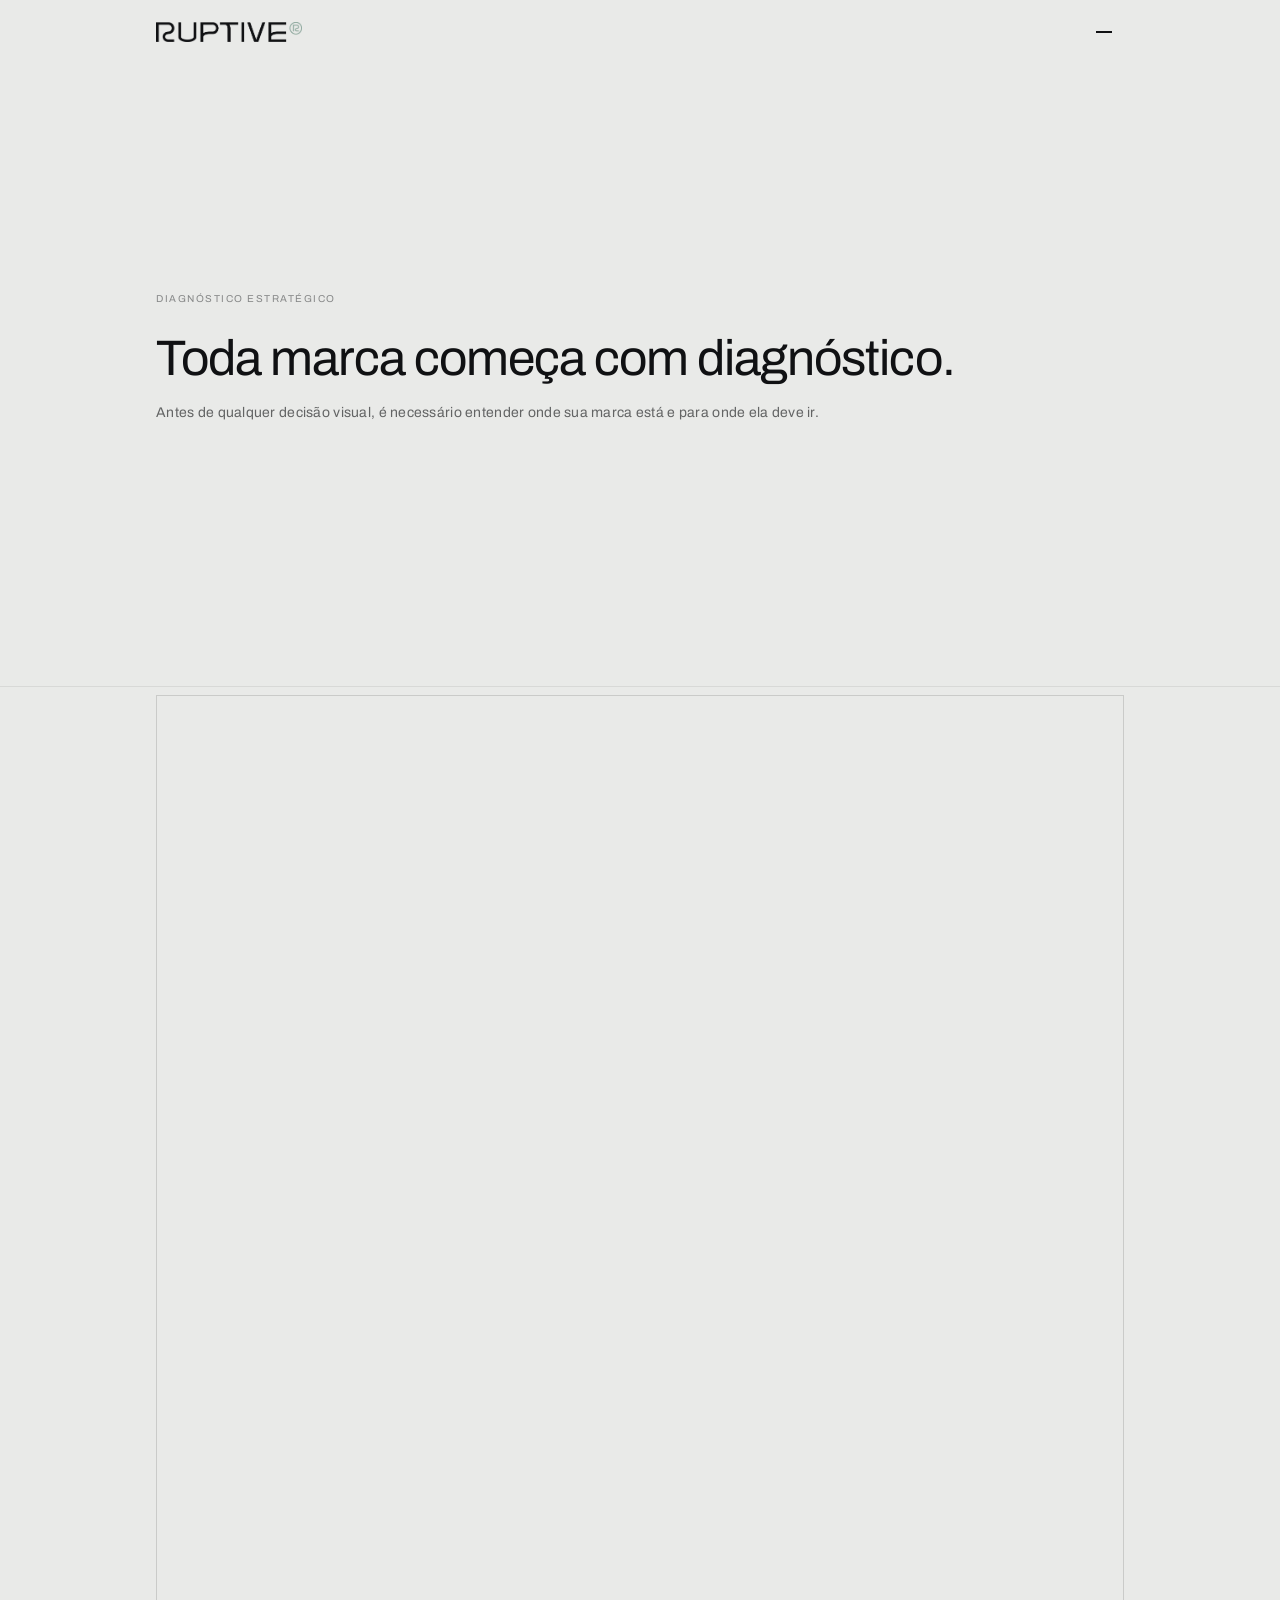
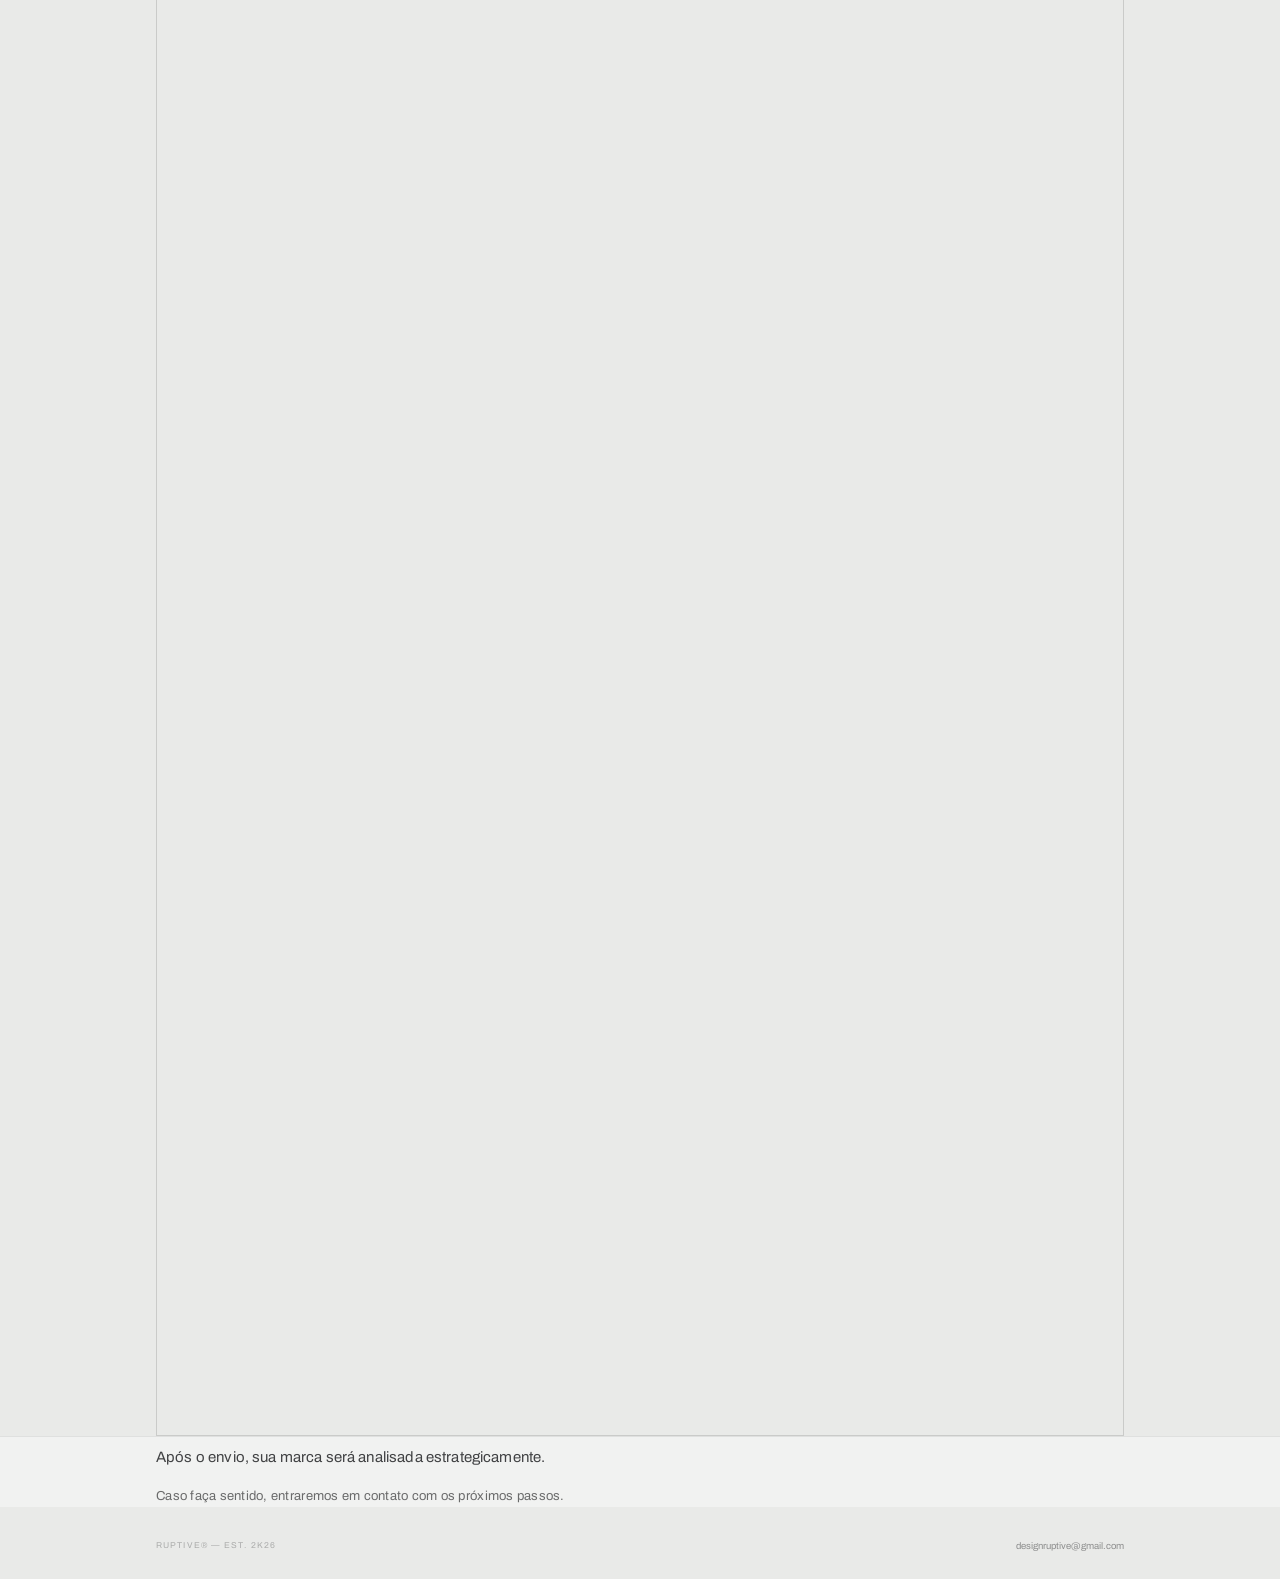
==== diagnostico.html @ 1ae48909 "Atualização Coloquei várias informações importantes e deixei animado" ====
<!DOCTYPE html>
<html lang="pt-BR">
<head>
<meta charset="UTF-8">
<meta name="viewport" content="width=device-width, initial-scale=1.0">
<title>RUPTIVE</title>
<link rel="preconnect" href="https://fonts.googleapis.com">
<link rel="preconnect" href="https://fonts.gstatic.com" crossorigin>
<link href="https://fonts.googleapis.com/css2?family=Archivo&display=swap" rel="stylesheet">
<style>
*,*::before,*::after{box-sizing:border-box;margin:0;padding:0}
:root{--bg:#E9EAE8;--bg-alt:#F1F2F1;--dark:#101113;--sage:#82A094;--f:'Archivo',sans-serif;--max:500px;--pad:22px}
body{font-family:var(--f);font-weight:400;background:var(--bg);color:var(--dark);min-height:100vh;overflow-x:hidden}
.col{width:100%;max-width:var(--max);margin:0 auto;padding:0 var(--pad)}
@media(min-width:900px){:root{--max:900px;--pad:28px}}
@media(min-width:1200px){:root{--max:1040px;--pad:36px}}

/* OVERLAY */
.overlay{position:fixed;inset:0;background:rgba(16,17,19,.45);z-index:199;opacity:0;pointer-events:none;transition:opacity .28s}
.overlay.open{opacity:1;pointer-events:all}

/* DRAWER */
.nav-drawer{position:fixed;top:0;right:0;width:min(280px,80vw);height:100vh;background:var(--dark);z-index:200;display:flex;flex-direction:column;padding:28px var(--pad);transform:translateX(100%);transition:transform .32s cubic-bezier(.4,0,.2,1)}
.nav-drawer.open{transform:translateX(0)}
.nav-drawer-close{align-self:flex-end;background:none;border:none;color:var(--bg);font-size:20px;cursor:pointer;opacity:.5;margin-bottom:36px;font-family:var(--f);transition:opacity .18s}
.nav-drawer-close:hover{opacity:1}
.nav-drawer a{font-size:13px;letter-spacing:.14em;text-transform:uppercase;color:var(--bg);text-decoration:none;opacity:.55;padding:14px 0;border-bottom:1px solid rgba(233,234,232,.08);transition:opacity .18s}
.nav-drawer a:hover{opacity:1}
.nav-drawer a:last-child{border-bottom:none}

/* HEADER */
header{position:sticky;top:0;z-index:100;background:var(--bg);padding:16px 0}
.hdr{max-width:var(--max);margin:0 auto;padding:0 var(--pad);display:flex;align-items:center;justify-content:space-between}
.logo{display:flex;align-items:center;text-decoration:none}
.logo img{height:20px;width:auto;display:block}
.ham{display:flex;flex-direction:column;justify-content:center;gap:5px;width:32px;height:32px;background:none;border:none;cursor:pointer;padding:4px;flex-shrink:0}
.ham span{display:block;height:1.5px;background:var(--dark);transition:transform .22s,opacity .22s;transform-origin:center}
.ham span:nth-child(2){width:65%}
.ham.open span:nth-child(1){transform:translateY(6.5px) rotate(45deg)}
.ham.open span:nth-child(2){opacity:0}
.ham.open span:nth-child(3){transform:translateY(-6.5px) rotate(-45deg)}

/* HERO — espaçamento menor embaixo */
.hero{min-height:calc(55vh - 53px);display:flex;align-items:center;padding:50px 0}
@media(min-width:560px){.hero{min-height:calc(75vh - 53px)}}
.hero .col{width:100%}
.hero .col{padding-right:calc(var(--pad) + 16px)}
.hero-tag{font-size:10px;letter-spacing:.15em;text-transform:uppercase;color:rgba(16,17,19,.45);margin-bottom:28px}
.tag-reveal{opacity:0;transform:translateY(6px);animation:tagIn .8s ease forwards;animation-delay:.2s}
@keyframes tagIn{to{opacity:1;transform:translateY(0)}}
.sub-reveal{opacity:0;transform:translateY(6px);animation:subIn .8s ease forwards;animation-delay:.45s}
@keyframes subIn{to{opacity:1;transform:translateY(0)}}
.btn-reveal{opacity:0;transform:translateY(6px);animation:btnIn .8s ease forwards;animation-delay:.65s}
@keyframes btnIn{to{opacity:1;transform:translateY(0)}}
h1{font-size:clamp(34px,6.6vw,56px);font-weight:400;line-height:1.06;letter-spacing:-.02em;margin-bottom:16px}
.h1-line1{display:inline-flex;align-items:center;gap:.28em}
.title-icon{height:.82em;width:auto;display:inline-block;flex-shrink:0;position:relative;top:.06em;margin-left:.2em}
.type-cursor{display:inline-block;margin-left:.08em;opacity:.6;animation:blink 1s steps(2,end) infinite}
@keyframes blink{0%,49%{opacity:0}50%,100%{opacity:.7}}
.br-desktop{display:none}
.hero-sub{font-size:13px;line-height:1.75;color:rgba(16,17,19,.62);letter-spacing:.02em;margin-bottom:32px}
@media(min-width:900px){
  h1{font-size:clamp(32px,3.9vw,54px)}
  .hero-sub{font-size:14px}
  .br-desktop{display:inline}
  .hero .col{padding-right:calc(var(--pad) + 40px)}
}
@media(max-width:559px){
  .hero{padding:82px 0 90px}
  .hero h1{font-size:clamp(24px,7.2vw,36px)}
}

/* SECTION SPLIT */
.section-split{border-top:1px solid rgba(16,17,19,.08);padding-top:8px}
.section-alt{background:var(--bg-alt)}

/* DUAL BLOCK */
.dual-block{padding:56px 0 72px}
.dual-grid{display:grid;gap:28px}
.dual-col{min-width:0}
@media(min-width:900px){
  .dual-grid{grid-template-columns:1fr 1fr;align-items:start;gap:36px}
}

/* METHOD */
#method{padding:96px 0 40px}
.method-title{font-size:16px;letter-spacing:-.01em;margin-bottom:16px}
.method-list{display:flex;flex-direction:column;gap:16px}
.method-item{display:flex;gap:18px;padding:16px 0;border-top:1px solid rgba(16,17,19,.12)}
.method-item:last-child{border-bottom:1px solid rgba(16,17,19,.12)}
.method-no{font-size:9px;letter-spacing:.2em;text-transform:uppercase;color:rgba(16,17,19,.38);flex-shrink:0;min-width:28px}
.method-name{font-size:15.5px;letter-spacing:-.01em}
.method-desc{font-size:13px;line-height:1.68;color:rgba(16,17,19,.58);margin-top:6px}
@media(min-width:900px){
  .method-name{font-size:16px}
  .method-desc{font-size:13.5px;max-width:660px}
}

/* MICRO BLOCK */
.micro-block{padding:0}
.micro-lead{font-size:14.5px;line-height:1.7;color:rgba(16,17,19,.78);letter-spacing:.01em;margin-bottom:14px}
.micro-note{font-size:12.5px;line-height:1.7;color:rgba(16,17,19,.6);letter-spacing:.02em;margin-bottom:14px}
.micro-steps{font-size:12.5px;line-height:1.9;letter-spacing:.08em;text-transform:uppercase;color:rgba(16,17,19,.58)}
.micro-steps span{display:block;padding-left:2px}
.filter-list{display:flex;flex-direction:column;gap:8px;font-size:12.5px;line-height:1.7;color:rgba(16,17,19,.62);letter-spacing:.02em}
.filter-list span{display:block}
.form-wrap{border:1px solid rgba(16,17,19,.14);padding:14px;background:var(--bg)}
@media(min-width:900px){
  .micro-lead{font-size:15px;max-width:640px}
  .micro-note{font-size:13px;max-width:640px}
  .micro-steps{font-size:13px;max-width:640px}
  .filter-list{font-size:13px;max-width:640px}
  .form-wrap{padding:18px}
}

/* BUTTONS */
.btn,.strip-btn{display:inline-flex;align-items:center;gap:10px;font-family:var(--f);font-size:9.5px;letter-spacing:.15em;text-transform:uppercase;text-decoration:none;cursor:pointer;transition:background .2s,color .2s}
.btn{color:var(--bg);background:var(--dark);padding:13px 16px;border:1.5px solid var(--dark)}
.btn:hover{background:transparent;color:var(--dark)}
@keyframes btnTextIn{to{opacity:1}}
.sq{width:16px;height:16px;display:inline-flex;align-items:center;justify-content:center;flex-shrink:0;overflow:hidden}
.sq img{width:100%;height:100%;object-fit:contain}
.arr-w{display:block}.arr-b{display:none}
.btn .arr-w{display:block}.btn .arr-b{display:none}
.btn:hover .arr-w{display:none}.btn:hover .arr-b{display:block}

/* CASES — espaçamento menor em cima */
#cases{padding:48px 0 44px}
.sec-tag{font-size:9.5px;letter-spacing:.2em;text-transform:uppercase;color:rgba(16,17,19,.45);padding:0 var(--pad);max-width:var(--max);margin:0 auto 22px}

/* Slider */
.slider-out{overflow:hidden}
.slider-trk{
  display:flex;
  gap:12px;
  will-change:transform;
  /* start at card 1 (Peregrino), set by JS */
}
.card{width:calc(min(90vw, 360px));flex-shrink:0;cursor:grab;user-select:none}
.card:active{cursor:grabbing}
@media(min-width:560px){
  .card{width:calc(min(90vw, 360px))}
}
.card-link{display:block;text-decoration:none;color:var(--dark)}
.card-img{width:100%;aspect-ratio:4/5;background:#111;position:relative;overflow:hidden}
.card-img>img{width:100%;height:100%;object-fit:cover;display:block;pointer-events:none}
.card-arr{position:absolute;bottom:12px;right:12px;width:22px;height:22px;display:flex;align-items:center;justify-content:center;overflow:hidden;pointer-events:none}
.card-arr img{width:100%;height:100%;object-fit:contain}
.card-info{padding:10px 0 0}
.card-name{font-size:14px;letter-spacing:-.01em}
.card-name .reg{font-size:9px;margin-left:3px;vertical-align:super;font-weight:400}
.card-kind{font-size:9.5px;letter-spacing:.12em;text-transform:uppercase;color:rgba(16,17,19,.55);margin-top:4px}

/* DOTS */
.dots{display:flex;gap:6px;padding:16px var(--pad) 0;max-width:var(--max);margin:0 auto}
.dot{width:18px;height:2px;background:rgba(16,17,19,.15);border:none;cursor:pointer;padding:0;transition:width .2s,background .2s}
.dot.on{width:34px;background:var(--dark)}

/* WHY */
.why-block{padding:0}
.why-tag{font-size:9.5px;letter-spacing:.2em;text-transform:uppercase;color:rgba(16,17,19,.45);margin-bottom:10px}
.why-text{font-size:13.5px;line-height:1.7;color:rgba(16,17,19,.7);letter-spacing:.02em;margin-bottom:10px}
.why-sub{font-size:12.5px;line-height:1.7;color:rgba(16,17,19,.58);letter-spacing:.02em;margin-top:4px}
.why-result{font-size:12.5px;line-height:1.7;color:rgba(16,17,19,.6);letter-spacing:.02em;margin-top:8px}
.why-cta{margin-top:16px}
@media(min-width:900px){
  .why-text{font-size:14px;max-width:660px}
  .why-sub{font-size:13px;max-width:660px}
  .why-result{font-size:13px;max-width:660px}
}

/* SHADOW DIVIDER */
.shadow-divider{height:1px;background:transparent;box-shadow:0 6px 18px rgba(16,17,19,.07)}

/* CONTACT */
#contact{padding:38px 0 34px}
.links-grid{display:grid;grid-template-columns:1fr 1fr;gap:9px;margin-top:18px}
.lk{position:relative;display:flex;flex-direction:column;justify-content:space-between;min-height:84px;padding:14px;border:1px solid rgba(16,17,19,.14);text-decoration:none;color:var(--dark);transition:background .2s,color .2s}
.lk:hover{background:var(--dark);color:var(--bg)}
.lk-label{font-size:8.5px;letter-spacing:.18em;text-transform:uppercase;opacity:.4}
.lk-name{font-size:14px;letter-spacing:-.005em}
.lk-sq{position:absolute;top:11px;right:11px;width:16px;height:16px;display:flex;align-items:center;justify-content:center;overflow:hidden}
.lk-sq img{width:100%;height:100%;object-fit:contain}
.lk .lk-sq .arr-b{display:block}.lk .lk-sq .arr-w{display:none}
.lk:hover .lk-sq .arr-b{display:none}.lk:hover .lk-sq .arr-w{display:block}

/* STRIPS */
.strip{margin-top:9px;padding:19px 16px;display:flex;align-items:center;justify-content:space-between;gap:12px;flex-wrap:wrap}
.strip.dark{background:var(--dark);color:var(--bg)}
.strip.green{background:var(--sage)}
.strip-txt{font-size:12.5px;line-height:1.65;opacity:.6}
.strip.green .strip-txt{color:var(--dark)}
.strip-txt strong{display:block;font-size:14px;font-weight:400;opacity:1;margin-bottom:2px;letter-spacing:-.01em}
.strip.dark .strip-txt strong{color:var(--bg)}
.strip.green .strip-txt strong{color:var(--dark)}
.strip-btn{font-size:8.5px;padding:10px 14px}
.strip.dark .strip-btn{background:var(--bg);color:var(--dark)}
.strip.green .strip-btn{background:var(--dark);color:var(--bg)}
.strip.dark .strip-btn:hover{background:var(--sage);color:var(--dark)}
.strip.green .strip-btn:hover{background:var(--bg);color:var(--dark)}
.strip.dark .strip-btn .arr-b{display:block}.strip.dark .strip-btn .arr-w{display:none}
.strip.dark .strip-btn:hover .arr-b{display:block}.strip.dark .strip-btn:hover .arr-w{display:none}
.strip.green .strip-btn .arr-b{display:none}.strip.green .strip-btn .arr-w{display:block}
.strip.green .strip-btn:hover .arr-w{display:none}.strip.green .strip-btn:hover .arr-b{display:block}

/* TICKER */
.ticker-block{}
.tk-row{overflow:hidden;white-space:nowrap;padding:9px 0}
.tk-row+.tk-row{border-top:1px solid rgba(16,17,19,.07)}
.tk-row.r1{background:var(--dark)}
.tk-row.r2{background:transparent}
.tk-in{display:inline-flex;white-space:nowrap}
.r1 .tk-in{animation:tk-fwd 20s linear infinite}
.r2 .tk-in{animation:tk-rev 20s linear infinite}
@keyframes tk-fwd{from{transform:translateX(0)}to{transform:translateX(-50%)}}
@keyframes tk-rev{from{transform:translateX(-50%)}to{transform:translateX(0)}}
.tk-in span{font-size:10px;letter-spacing:.18em;text-transform:uppercase;padding:0 22px}
.r1 .tk-in span{color:rgba(233,234,232,.65)}
.r1 .tk-in .sep{color:var(--sage);padding:0 6px}
.r2 .tk-in span{color:rgba(16,17,19,.32)}
.r2 .tk-in .sep{color:var(--sage);opacity:.8;padding:0 6px}

/* FOOTER */
footer{padding:20px 0 28px}
.ftr{max-width:var(--max);margin:0 auto;padding:0 var(--pad);display:flex;justify-content:space-between;align-items:center;flex-wrap:wrap;gap:8px}
.ftr-copy{font-size:8.5px;letter-spacing:.13em;text-transform:uppercase;opacity:.28}
.ftr-mail{font-size:9.5px;color:var(--dark);text-decoration:none;opacity:.42;transition:opacity .18s}
.ftr-mail:hover{opacity:1}
</style>
</head>
<body>

<div class="overlay" id="overlay"></div>

<nav class="nav-drawer" id="drawer">
  <button class="nav-drawer-close" id="drawerClose">&#x2715;</button>
  <a href="index.html#cases" id="navCases">Cases</a>
  <a href="index.html#contact" id="navContact">Contato</a>
  <a href="diagnostico.html" id="navDiag">Iniciar diagn&#xF3;stico estrat&#xE9;gico</a>
</nav>

<header>
  <div class="hdr">
    <a class="logo" href="index.html"><img src="src/logo.png" alt="RUPTIVE"></a>
    <button class="ham" id="ham" aria-label="Abrir menu">
      <span></span><span></span><span></span>
    </button>
  </div>
</header>

<section class="hero">
  <div class="col">
    <p class="hero-tag tag-reveal">Diagn&#xF3;stico Estrat&#xE9;gico</p>
    <h1><span id="heroType" data-text="Toda marca come&#xE7;a com diagn&#xF3;stico.">Toda marca come&#xE7;a com diagn&#xF3;stico.</span><span class="type-cursor" id="typeCursor">|</span></h1>
    <p class="hero-sub sub-reveal">Antes de qualquer decis&#xE3;o visual, &#xE9; necess&#xE1;rio entender onde sua marca est&#xE1; e para onde ela deve ir.</p>
  </div>
</section>
<section class="section-split">
  <div class="col">
    <div class="form-wrap">
      <iframe src="https://docs.google.com/forms/d/e/1FAIpQLSdI5ETxoVG-0nO31UK0uJL_KXd_tN7zLgIDV9OURpmWiJz2xQ/viewform?embedded=true" width="100%" height="2300" frameborder="0" marginheight="0" marginwidth="0">Carregando&#x2026;</iframe>
    </div>
  </div>
</section>

<section class="section-alt section-split">
  <div class="col">
    <p class="micro-lead">Ap&#xF3;s o envio, sua marca ser&#xE1; analisada estrategicamente.</p>
    <p class="micro-note">Caso fa&#xE7;a sentido, entraremos em contato com os pr&#xF3;ximos passos.</p>
  </div>
</section>
<footer>
  <div class="ftr">
    <span class="ftr-copy">RUPTIVE&#xAE; &#x2014; Est. 2K26</span>
    <a href="mailto:designruptive@gmail.com" class="ftr-mail">designruptive@gmail.com</a>
  </div>
</footer>

<script>
(function(){

  /* ── HERO TYPEWRITER ── */
  var heroType = document.getElementById('heroType');
  if(heroType){
    var full = heroType.getAttribute('data-text') || heroType.textContent;
    var i = 0;
    var speed = 45;
    heroType.textContent = '';
    function tick(){
      if(i >= full.length){
        var cursor = document.getElementById('typeCursor');
        if(cursor) cursor.remove();
        return;
      }
      heroType.appendChild(document.createTextNode(full[i]));
      i += 1;
      setTimeout(tick, speed);
    }
    tick();
  }

  /* ── HAMBURGER ── */
  var ham=document.getElementById('ham');
  var drawer=document.getElementById('drawer');
  var overlay=document.getElementById('overlay');
  var dClose=document.getElementById('drawerClose');
  function openDrawer(){drawer.classList.add('open');overlay.classList.add('open');ham.classList.add('open')}
  function closeDrawer(){drawer.classList.remove('open');overlay.classList.remove('open');ham.classList.remove('open')}
  ham.addEventListener('click',openDrawer);
  dClose.addEventListener('click',closeDrawer);
  overlay.addEventListener('click',closeDrawer);
  ['navCases','navContact','navDiag'].forEach(function(id){
    var el=document.getElementById(id);
    if(el)el.addEventListener('click',closeDrawer);
  });

  /* ── SLIDER ── */
  var trk   = document.getElementById('sliderTrk');
  if(!trk) return;
  var cards = trk.querySelectorAll('.card');
  var dots  = document.querySelectorAll('.dot');
  var n     = cards.length;
  var cur   = 1; /* start on Peregrino (index 1) */

  var offsetPx = 0;
  var targetPx = 0;
  var rafId    = null;

  function cw(){ return cards[0].offsetWidth + 12; }
  function clamp(v,lo,hi){ return v<lo?lo:v>hi?hi:v; }

  /*
    Center a given card index in the viewport.
    The left padding needed = half viewport - half card width.
    We store this as the "origin" and offset from it.
  */
  function originLeft(){
    return (window.innerWidth - cards[0].offsetWidth) / 2;
  }

  function applyPadding(){
    trk.style.paddingLeft = originLeft() + 'px';
  }

  function setDots(i){
    dots.forEach(function(d,j){ d.classList.toggle('on', j===i); });
    cur = i;
  }

  function animate(){
    var diff = targetPx - offsetPx;
    if(Math.abs(diff) < 0.4){
      offsetPx = targetPx;
      trk.style.transform = 'translateX(-'+offsetPx+'px)';
      rafId = null;
      return;
    }
    offsetPx += diff * 0.12;
    trk.style.transform = 'translateX(-'+offsetPx+'px)';
    rafId = requestAnimationFrame(animate);
  }

  function moveTo(px){
    targetPx = clamp(px, 0, (n-1)*cw());
    setDots(clamp(Math.round(targetPx/cw()), 0, n-1));
    if(!rafId) rafId = requestAnimationFrame(animate);
  }

  function shiftTo(i){ moveTo(i * cw()); }

  /* init: center on card 1 (Peregrino) */
  function init(){
    applyPadding();
    /* jump instantly to card 1 without animation */
    offsetPx = cw();
    targetPx = cw();
    trk.style.transform = 'translateX(-'+offsetPx+'px)';
    setDots(1);
  }

  dots.forEach(function(d){
    d.addEventListener('click', function(){ shiftTo(parseInt(d.dataset.i,10)); });
  });

  /* ── TOUCH drag — only when touch starts inside #cases ── */
  var casesEl     = document.getElementById('cases');
  var touchY0     = 0;
  var touchX0     = 0;
  var touchPx0    = 0;
  var touchCap    = false;
  var touchMoved  = false;
  var touchAxis   = null; /* 'h' | 'v' | null */

  casesEl.addEventListener('touchstart', function(e){
    touchX0    = e.touches[0].clientX;
    touchY0    = e.touches[0].clientY;
    touchPx0   = targetPx;
    touchCap   = true;
    touchMoved = false;
    touchAxis  = null;
  }, { passive: true });

  window.addEventListener('touchmove', function(e){
    if(!touchCap) return;
    var dx = touchX0 - e.touches[0].clientX;
    var dy = touchY0 - e.touches[0].clientY;

    /* determine axis on first significant move */
    if(!touchAxis && (Math.abs(dx) > 3 || Math.abs(dy) > 3)){
      touchAxis = Math.abs(dx) >= Math.abs(dy) ? 'h' : 'v';
    }
    if(touchAxis !== 'h') return; /* let vertical scroll be normal */

    touchMoved = true;
    e.preventDefault();
    moveTo(touchPx0 + dx * 1.25);
  }, { passive: false });

  window.addEventListener('touchend', function(){
    if(!touchCap) return;
    touchCap = false;
    if(touchAxis === 'h'){
      shiftTo(clamp(Math.round(targetPx/cw()), 0, n-1));
    }
    touchAxis = null;
  });

  /* ── MOUSE DRAG ── */
  var dragX0   = 0;
  var dragPx0  = 0;
  var dragging = false;
  var dragged  = false;

  trk.addEventListener('mousedown', function(e){
    dragX0=e.clientX; dragPx0=targetPx; dragging=true; dragged=false; e.preventDefault();
  });
  window.addEventListener('mousemove', function(e){
    if(!dragging) return;
    var dx = dragX0 - e.clientX;
    if(Math.abs(dx)>6) dragged=true;
    moveTo(dragPx0 + dx);
  });
  window.addEventListener('mouseup', function(){
    if(!dragging) return;
    dragging = false;
    shiftTo(clamp(Math.round(targetPx/cw()), 0, n-1));
  });

  trk.querySelectorAll('.card-link').forEach(function(a){
    a.addEventListener('click', function(e){ if(dragged) e.preventDefault(); });
  });

  window.addEventListener('resize', function(){
    applyPadding();
    /* recalculate offset for current card after resize */
    offsetPx = cur * cw();
    targetPx = offsetPx;
    trk.style.transform = 'translateX(-'+offsetPx+'px)';
  });

  /* run after fonts/layout settle */
  if(document.readyState === 'complete'){
    init();
  } else {
    window.addEventListener('load', init);
  }

})();
</script>
</body>
</html>
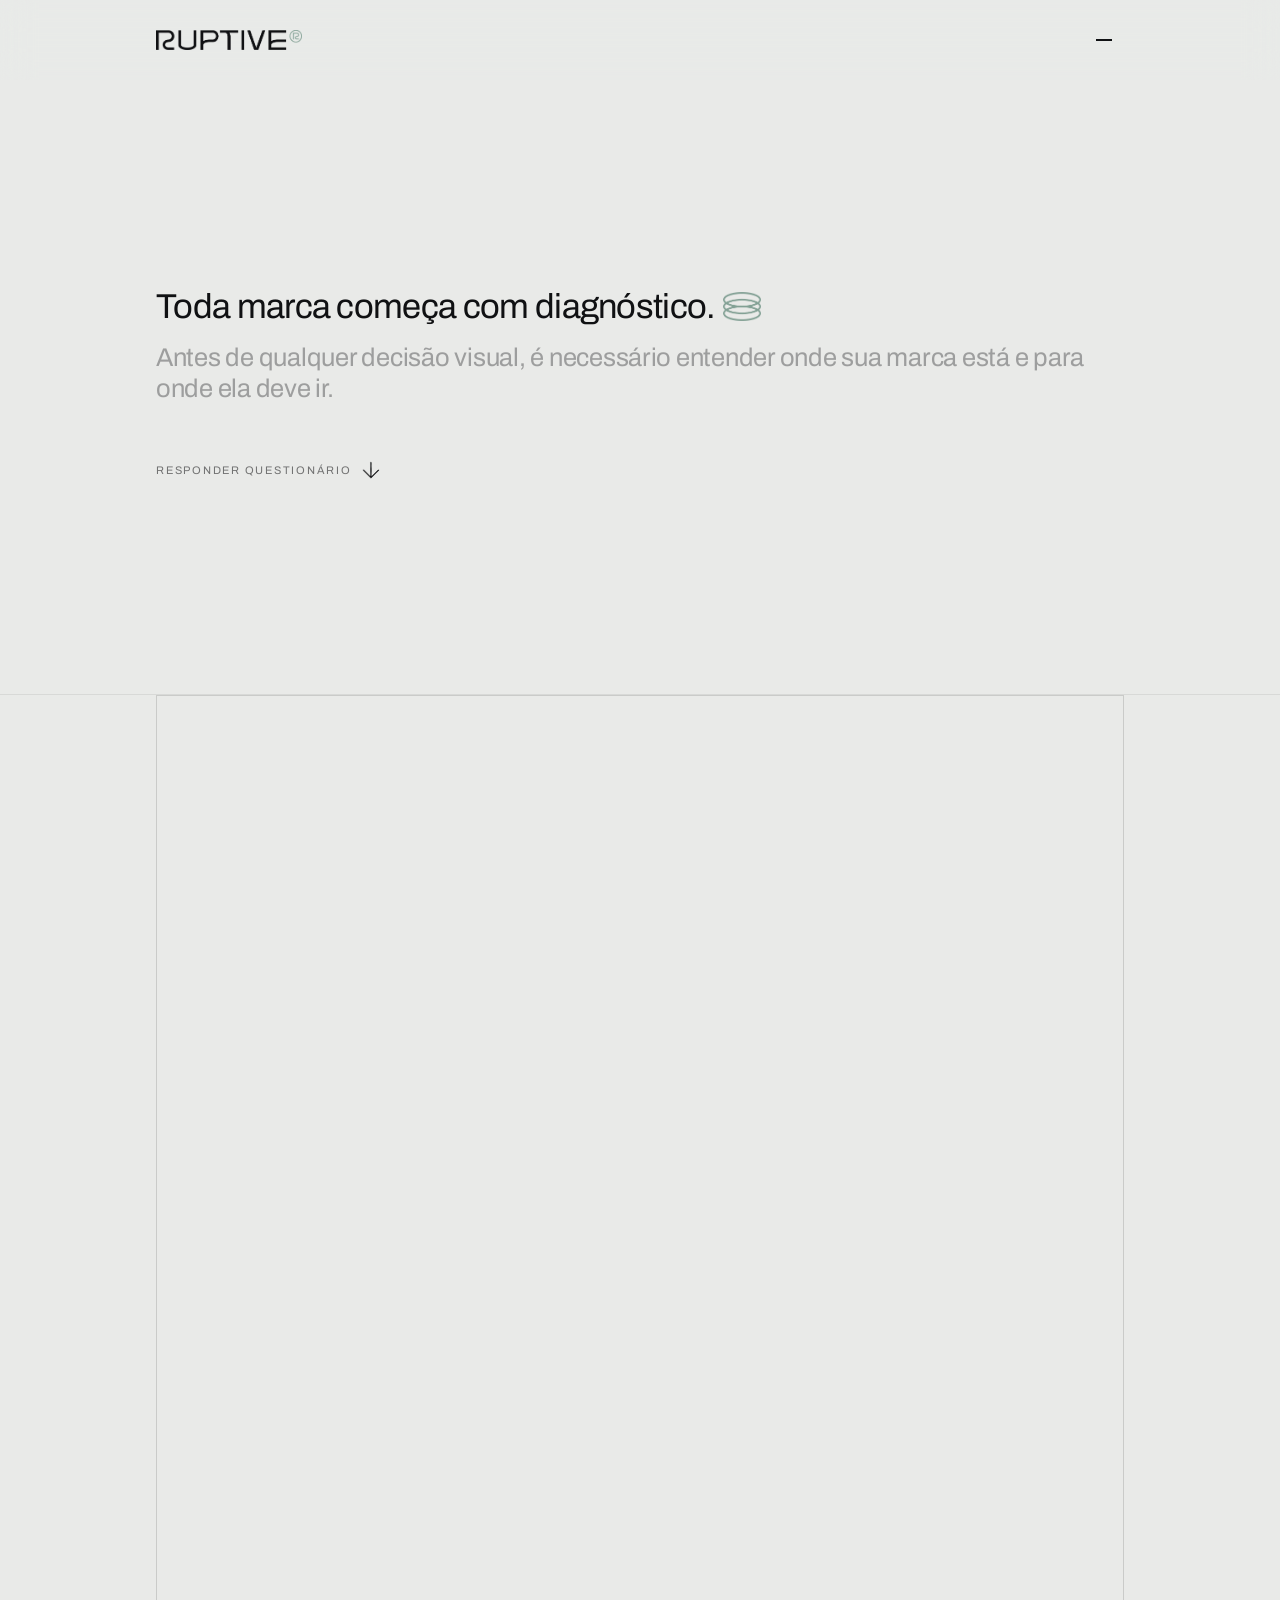
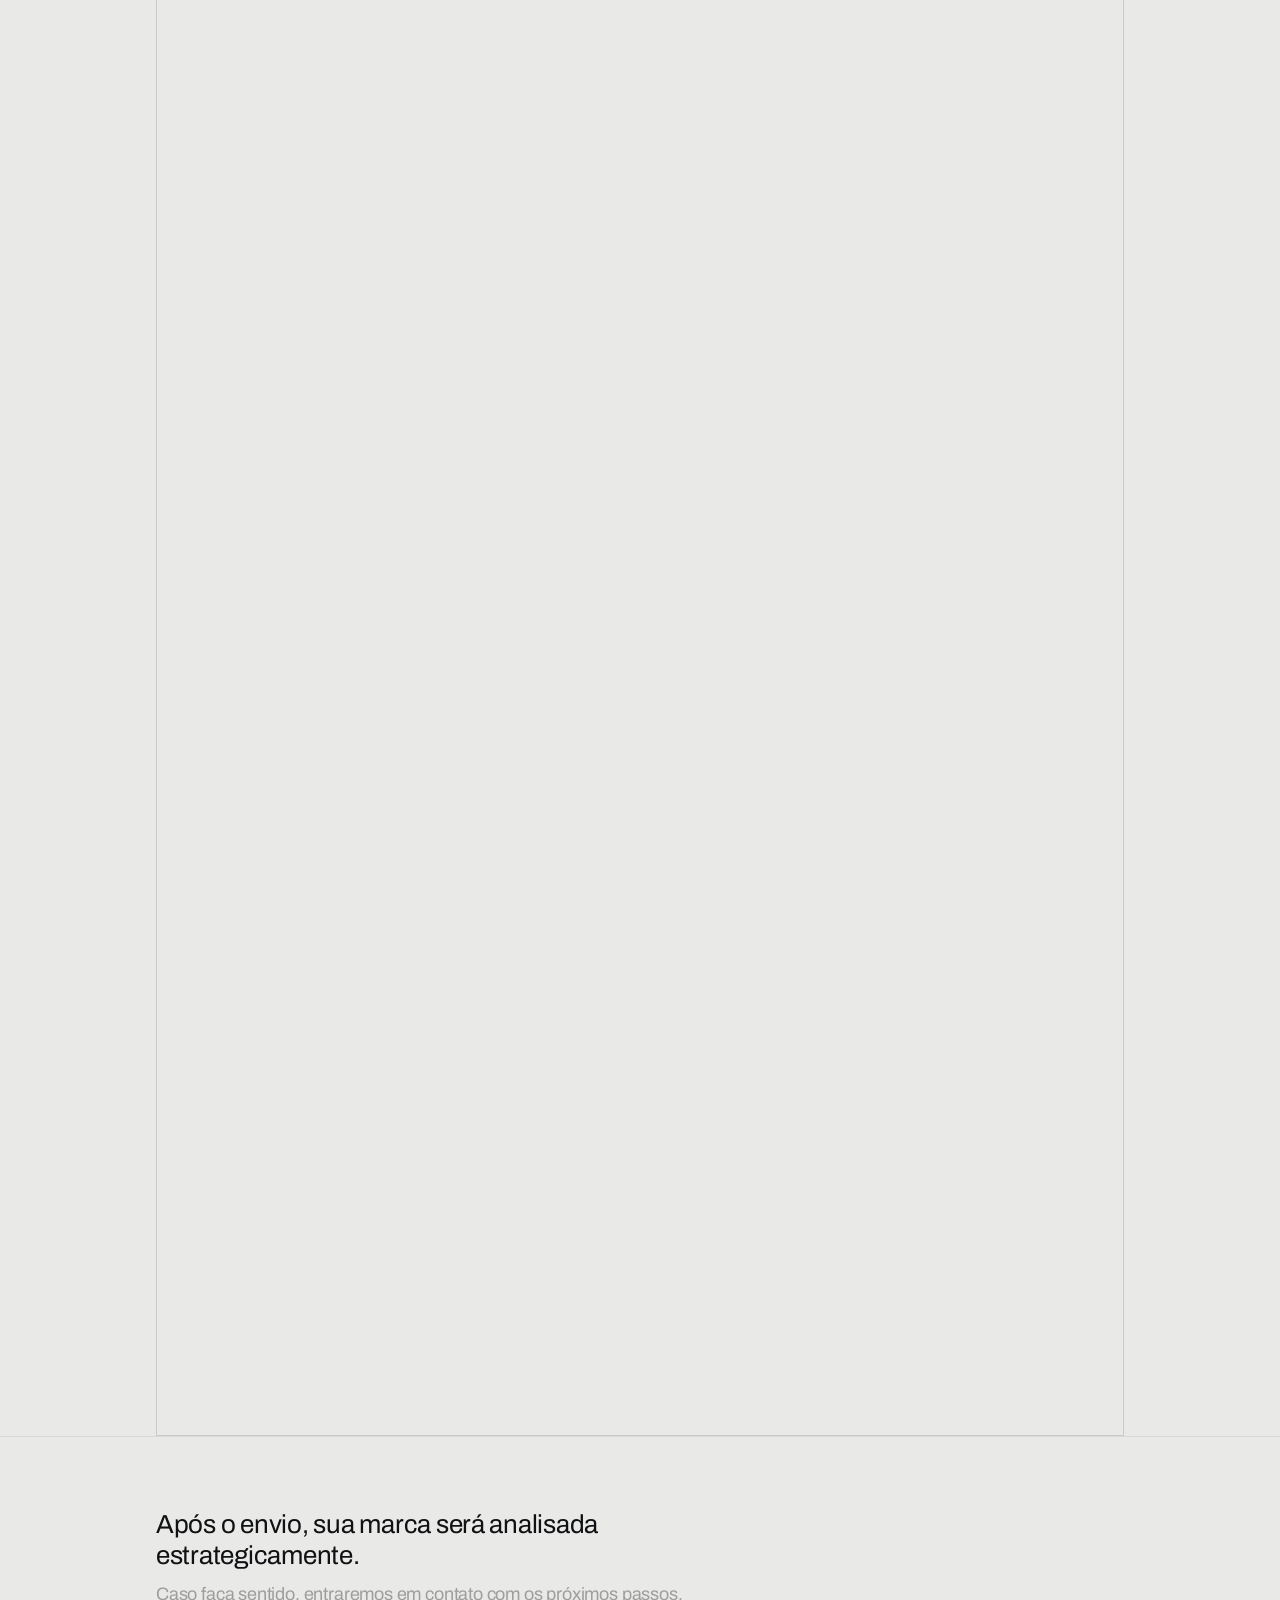
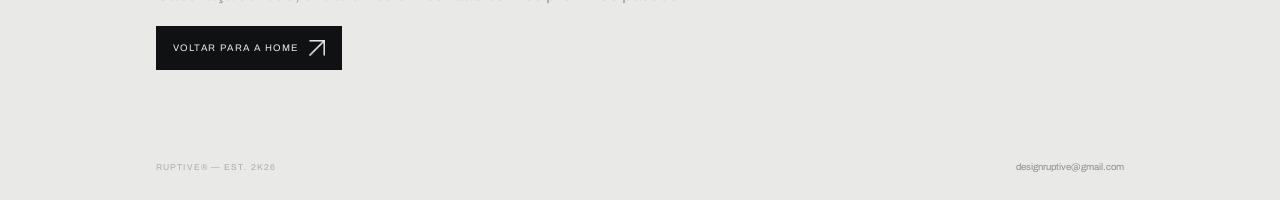
==== commit ae36029a: "Att Final att until 3/24" ====
--- a/diagnostico.html
+++ b/diagnostico.html
@@ -4,229 +4,11 @@
 <meta charset="UTF-8">
 <meta name="viewport" content="width=device-width, initial-scale=1.0">
 <title>RUPTIVE</title>
+<link rel="icon" type="image/png" href="src/favicon.png">
 <link rel="preconnect" href="https://fonts.googleapis.com">
 <link rel="preconnect" href="https://fonts.gstatic.com" crossorigin>
 <link href="https://fonts.googleapis.com/css2?family=Archivo&display=swap" rel="stylesheet">
-<style>
-*,*::before,*::after{box-sizing:border-box;margin:0;padding:0}
-:root{--bg:#E9EAE8;--bg-alt:#F1F2F1;--dark:#101113;--sage:#82A094;--f:'Archivo',sans-serif;--max:500px;--pad:22px}
-body{font-family:var(--f);font-weight:400;background:var(--bg);color:var(--dark);min-height:100vh;overflow-x:hidden}
-.col{width:100%;max-width:var(--max);margin:0 auto;padding:0 var(--pad)}
-@media(min-width:900px){:root{--max:900px;--pad:28px}}
-@media(min-width:1200px){:root{--max:1040px;--pad:36px}}
-
-/* OVERLAY */
-.overlay{position:fixed;inset:0;background:rgba(16,17,19,.45);z-index:199;opacity:0;pointer-events:none;transition:opacity .28s}
-.overlay.open{opacity:1;pointer-events:all}
-
-/* DRAWER */
-.nav-drawer{position:fixed;top:0;right:0;width:min(280px,80vw);height:100vh;background:var(--dark);z-index:200;display:flex;flex-direction:column;padding:28px var(--pad);transform:translateX(100%);transition:transform .32s cubic-bezier(.4,0,.2,1)}
-.nav-drawer.open{transform:translateX(0)}
-.nav-drawer-close{align-self:flex-end;background:none;border:none;color:var(--bg);font-size:20px;cursor:pointer;opacity:.5;margin-bottom:36px;font-family:var(--f);transition:opacity .18s}
-.nav-drawer-close:hover{opacity:1}
-.nav-drawer a{font-size:13px;letter-spacing:.14em;text-transform:uppercase;color:var(--bg);text-decoration:none;opacity:.55;padding:14px 0;border-bottom:1px solid rgba(233,234,232,.08);transition:opacity .18s}
-.nav-drawer a:hover{opacity:1}
-.nav-drawer a:last-child{border-bottom:none}
-
-/* HEADER */
-header{position:sticky;top:0;z-index:100;background:var(--bg);padding:16px 0}
-.hdr{max-width:var(--max);margin:0 auto;padding:0 var(--pad);display:flex;align-items:center;justify-content:space-between}
-.logo{display:flex;align-items:center;text-decoration:none}
-.logo img{height:20px;width:auto;display:block}
-.ham{display:flex;flex-direction:column;justify-content:center;gap:5px;width:32px;height:32px;background:none;border:none;cursor:pointer;padding:4px;flex-shrink:0}
-.ham span{display:block;height:1.5px;background:var(--dark);transition:transform .22s,opacity .22s;transform-origin:center}
-.ham span:nth-child(2){width:65%}
-.ham.open span:nth-child(1){transform:translateY(6.5px) rotate(45deg)}
-.ham.open span:nth-child(2){opacity:0}
-.ham.open span:nth-child(3){transform:translateY(-6.5px) rotate(-45deg)}
-
-/* HERO — espaçamento menor embaixo */
-.hero{min-height:calc(55vh - 53px);display:flex;align-items:center;padding:50px 0}
-@media(min-width:560px){.hero{min-height:calc(75vh - 53px)}}
-.hero .col{width:100%}
-.hero .col{padding-right:calc(var(--pad) + 16px)}
-.hero-tag{font-size:10px;letter-spacing:.15em;text-transform:uppercase;color:rgba(16,17,19,.45);margin-bottom:28px}
-.tag-reveal{opacity:0;transform:translateY(6px);animation:tagIn .8s ease forwards;animation-delay:.2s}
-@keyframes tagIn{to{opacity:1;transform:translateY(0)}}
-.sub-reveal{opacity:0;transform:translateY(6px);animation:subIn .8s ease forwards;animation-delay:.45s}
-@keyframes subIn{to{opacity:1;transform:translateY(0)}}
-.btn-reveal{opacity:0;transform:translateY(6px);animation:btnIn .8s ease forwards;animation-delay:.65s}
-@keyframes btnIn{to{opacity:1;transform:translateY(0)}}
-h1{font-size:clamp(34px,6.6vw,56px);font-weight:400;line-height:1.06;letter-spacing:-.02em;margin-bottom:16px}
-.h1-line1{display:inline-flex;align-items:center;gap:.28em}
-.title-icon{height:.82em;width:auto;display:inline-block;flex-shrink:0;position:relative;top:.06em;margin-left:.2em}
-.type-cursor{display:inline-block;margin-left:.08em;opacity:.6;animation:blink 1s steps(2,end) infinite}
-@keyframes blink{0%,49%{opacity:0}50%,100%{opacity:.7}}
-.br-desktop{display:none}
-.hero-sub{font-size:13px;line-height:1.75;color:rgba(16,17,19,.62);letter-spacing:.02em;margin-bottom:32px}
-@media(min-width:900px){
-  h1{font-size:clamp(32px,3.9vw,54px)}
-  .hero-sub{font-size:14px}
-  .br-desktop{display:inline}
-  .hero .col{padding-right:calc(var(--pad) + 40px)}
-}
-@media(max-width:559px){
-  .hero{padding:82px 0 90px}
-  .hero h1{font-size:clamp(24px,7.2vw,36px)}
-}
-
-/* SECTION SPLIT */
-.section-split{border-top:1px solid rgba(16,17,19,.08);padding-top:8px}
-.section-alt{background:var(--bg-alt)}
-
-/* DUAL BLOCK */
-.dual-block{padding:56px 0 72px}
-.dual-grid{display:grid;gap:28px}
-.dual-col{min-width:0}
-@media(min-width:900px){
-  .dual-grid{grid-template-columns:1fr 1fr;align-items:start;gap:36px}
-}
-
-/* METHOD */
-#method{padding:96px 0 40px}
-.method-title{font-size:16px;letter-spacing:-.01em;margin-bottom:16px}
-.method-list{display:flex;flex-direction:column;gap:16px}
-.method-item{display:flex;gap:18px;padding:16px 0;border-top:1px solid rgba(16,17,19,.12)}
-.method-item:last-child{border-bottom:1px solid rgba(16,17,19,.12)}
-.method-no{font-size:9px;letter-spacing:.2em;text-transform:uppercase;color:rgba(16,17,19,.38);flex-shrink:0;min-width:28px}
-.method-name{font-size:15.5px;letter-spacing:-.01em}
-.method-desc{font-size:13px;line-height:1.68;color:rgba(16,17,19,.58);margin-top:6px}
-@media(min-width:900px){
-  .method-name{font-size:16px}
-  .method-desc{font-size:13.5px;max-width:660px}
-}
-
-/* MICRO BLOCK */
-.micro-block{padding:0}
-.micro-lead{font-size:14.5px;line-height:1.7;color:rgba(16,17,19,.78);letter-spacing:.01em;margin-bottom:14px}
-.micro-note{font-size:12.5px;line-height:1.7;color:rgba(16,17,19,.6);letter-spacing:.02em;margin-bottom:14px}
-.micro-steps{font-size:12.5px;line-height:1.9;letter-spacing:.08em;text-transform:uppercase;color:rgba(16,17,19,.58)}
-.micro-steps span{display:block;padding-left:2px}
-.filter-list{display:flex;flex-direction:column;gap:8px;font-size:12.5px;line-height:1.7;color:rgba(16,17,19,.62);letter-spacing:.02em}
-.filter-list span{display:block}
-.form-wrap{border:1px solid rgba(16,17,19,.14);padding:14px;background:var(--bg)}
-@media(min-width:900px){
-  .micro-lead{font-size:15px;max-width:640px}
-  .micro-note{font-size:13px;max-width:640px}
-  .micro-steps{font-size:13px;max-width:640px}
-  .filter-list{font-size:13px;max-width:640px}
-  .form-wrap{padding:18px}
-}
-
-/* BUTTONS */
-.btn,.strip-btn{display:inline-flex;align-items:center;gap:10px;font-family:var(--f);font-size:9.5px;letter-spacing:.15em;text-transform:uppercase;text-decoration:none;cursor:pointer;transition:background .2s,color .2s}
-.btn{color:var(--bg);background:var(--dark);padding:13px 16px;border:1.5px solid var(--dark)}
-.btn:hover{background:transparent;color:var(--dark)}
-@keyframes btnTextIn{to{opacity:1}}
-.sq{width:16px;height:16px;display:inline-flex;align-items:center;justify-content:center;flex-shrink:0;overflow:hidden}
-.sq img{width:100%;height:100%;object-fit:contain}
-.arr-w{display:block}.arr-b{display:none}
-.btn .arr-w{display:block}.btn .arr-b{display:none}
-.btn:hover .arr-w{display:none}.btn:hover .arr-b{display:block}
-
-/* CASES — espaçamento menor em cima */
-#cases{padding:48px 0 44px}
-.sec-tag{font-size:9.5px;letter-spacing:.2em;text-transform:uppercase;color:rgba(16,17,19,.45);padding:0 var(--pad);max-width:var(--max);margin:0 auto 22px}
-
-/* Slider */
-.slider-out{overflow:hidden}
-.slider-trk{
-  display:flex;
-  gap:12px;
-  will-change:transform;
-  /* start at card 1 (Peregrino), set by JS */
-}
-.card{width:calc(min(90vw, 360px));flex-shrink:0;cursor:grab;user-select:none}
-.card:active{cursor:grabbing}
-@media(min-width:560px){
-  .card{width:calc(min(90vw, 360px))}
-}
-.card-link{display:block;text-decoration:none;color:var(--dark)}
-.card-img{width:100%;aspect-ratio:4/5;background:#111;position:relative;overflow:hidden}
-.card-img>img{width:100%;height:100%;object-fit:cover;display:block;pointer-events:none}
-.card-arr{position:absolute;bottom:12px;right:12px;width:22px;height:22px;display:flex;align-items:center;justify-content:center;overflow:hidden;pointer-events:none}
-.card-arr img{width:100%;height:100%;object-fit:contain}
-.card-info{padding:10px 0 0}
-.card-name{font-size:14px;letter-spacing:-.01em}
-.card-name .reg{font-size:9px;margin-left:3px;vertical-align:super;font-weight:400}
-.card-kind{font-size:9.5px;letter-spacing:.12em;text-transform:uppercase;color:rgba(16,17,19,.55);margin-top:4px}
-
-/* DOTS */
-.dots{display:flex;gap:6px;padding:16px var(--pad) 0;max-width:var(--max);margin:0 auto}
-.dot{width:18px;height:2px;background:rgba(16,17,19,.15);border:none;cursor:pointer;padding:0;transition:width .2s,background .2s}
-.dot.on{width:34px;background:var(--dark)}
-
-/* WHY */
-.why-block{padding:0}
-.why-tag{font-size:9.5px;letter-spacing:.2em;text-transform:uppercase;color:rgba(16,17,19,.45);margin-bottom:10px}
-.why-text{font-size:13.5px;line-height:1.7;color:rgba(16,17,19,.7);letter-spacing:.02em;margin-bottom:10px}
-.why-sub{font-size:12.5px;line-height:1.7;color:rgba(16,17,19,.58);letter-spacing:.02em;margin-top:4px}
-.why-result{font-size:12.5px;line-height:1.7;color:rgba(16,17,19,.6);letter-spacing:.02em;margin-top:8px}
-.why-cta{margin-top:16px}
-@media(min-width:900px){
-  .why-text{font-size:14px;max-width:660px}
-  .why-sub{font-size:13px;max-width:660px}
-  .why-result{font-size:13px;max-width:660px}
-}
-
-/* SHADOW DIVIDER */
-.shadow-divider{height:1px;background:transparent;box-shadow:0 6px 18px rgba(16,17,19,.07)}
-
-/* CONTACT */
-#contact{padding:38px 0 34px}
-.links-grid{display:grid;grid-template-columns:1fr 1fr;gap:9px;margin-top:18px}
-.lk{position:relative;display:flex;flex-direction:column;justify-content:space-between;min-height:84px;padding:14px;border:1px solid rgba(16,17,19,.14);text-decoration:none;color:var(--dark);transition:background .2s,color .2s}
-.lk:hover{background:var(--dark);color:var(--bg)}
-.lk-label{font-size:8.5px;letter-spacing:.18em;text-transform:uppercase;opacity:.4}
-.lk-name{font-size:14px;letter-spacing:-.005em}
-.lk-sq{position:absolute;top:11px;right:11px;width:16px;height:16px;display:flex;align-items:center;justify-content:center;overflow:hidden}
-.lk-sq img{width:100%;height:100%;object-fit:contain}
-.lk .lk-sq .arr-b{display:block}.lk .lk-sq .arr-w{display:none}
-.lk:hover .lk-sq .arr-b{display:none}.lk:hover .lk-sq .arr-w{display:block}
-
-/* STRIPS */
-.strip{margin-top:9px;padding:19px 16px;display:flex;align-items:center;justify-content:space-between;gap:12px;flex-wrap:wrap}
-.strip.dark{background:var(--dark);color:var(--bg)}
-.strip.green{background:var(--sage)}
-.strip-txt{font-size:12.5px;line-height:1.65;opacity:.6}
-.strip.green .strip-txt{color:var(--dark)}
-.strip-txt strong{display:block;font-size:14px;font-weight:400;opacity:1;margin-bottom:2px;letter-spacing:-.01em}
-.strip.dark .strip-txt strong{color:var(--bg)}
-.strip.green .strip-txt strong{color:var(--dark)}
-.strip-btn{font-size:8.5px;padding:10px 14px}
-.strip.dark .strip-btn{background:var(--bg);color:var(--dark)}
-.strip.green .strip-btn{background:var(--dark);color:var(--bg)}
-.strip.dark .strip-btn:hover{background:var(--sage);color:var(--dark)}
-.strip.green .strip-btn:hover{background:var(--bg);color:var(--dark)}
-.strip.dark .strip-btn .arr-b{display:block}.strip.dark .strip-btn .arr-w{display:none}
-.strip.dark .strip-btn:hover .arr-b{display:block}.strip.dark .strip-btn:hover .arr-w{display:none}
-.strip.green .strip-btn .arr-b{display:none}.strip.green .strip-btn .arr-w{display:block}
-.strip.green .strip-btn:hover .arr-w{display:none}.strip.green .strip-btn:hover .arr-b{display:block}
-
-/* TICKER */
-.ticker-block{}
-.tk-row{overflow:hidden;white-space:nowrap;padding:9px 0}
-.tk-row+.tk-row{border-top:1px solid rgba(16,17,19,.07)}
-.tk-row.r1{background:var(--dark)}
-.tk-row.r2{background:transparent}
-.tk-in{display:inline-flex;white-space:nowrap}
-.r1 .tk-in{animation:tk-fwd 20s linear infinite}
-.r2 .tk-in{animation:tk-rev 20s linear infinite}
-@keyframes tk-fwd{from{transform:translateX(0)}to{transform:translateX(-50%)}}
-@keyframes tk-rev{from{transform:translateX(-50%)}to{transform:translateX(0)}}
-.tk-in span{font-size:10px;letter-spacing:.18em;text-transform:uppercase;padding:0 22px}
-.r1 .tk-in span{color:rgba(233,234,232,.65)}
-.r1 .tk-in .sep{color:var(--sage);padding:0 6px}
-.r2 .tk-in span{color:rgba(16,17,19,.32)}
-.r2 .tk-in .sep{color:var(--sage);opacity:.8;padding:0 6px}
-
-/* FOOTER */
-footer{padding:20px 0 28px}
-.ftr{max-width:var(--max);margin:0 auto;padding:0 var(--pad);display:flex;justify-content:space-between;align-items:center;flex-wrap:wrap;gap:8px}
-.ftr-copy{font-size:8.5px;letter-spacing:.13em;text-transform:uppercase;opacity:.28}
-.ftr-mail{font-size:9.5px;color:var(--dark);text-decoration:none;opacity:.42;transition:opacity .18s}
-.ftr-mail:hover{opacity:1}
-</style>
+<link rel="stylesheet" href="diagnostico.css">
 </head>
 <body>
 
@@ -241,7 +23,7 @@
 
 <header>
   <div class="hdr">
-    <a class="logo" href="index.html"><img src="src/logo.png" alt="RUPTIVE"></a>
+    <a class="logo" href="index.html"><img id="navLogo" src="src/logo.png" alt="RUPTIVE"></a>
     <button class="ham" id="ham" aria-label="Abrir menu">
       <span></span><span></span><span></span>
     </button>
@@ -250,12 +32,12 @@
 
 <section class="hero">
   <div class="col">
-    <p class="hero-tag tag-reveal">Diagn&#xF3;stico Estrat&#xE9;gico</p>
-    <h1><span id="heroType" data-text="Toda marca come&#xE7;a com diagn&#xF3;stico.">Toda marca come&#xE7;a com diagn&#xF3;stico.</span><span class="type-cursor" id="typeCursor">|</span></h1>
+    <h1><span id="heroType" data-text="Toda marca come&#xE7;a com diagn&#xF3;stico.">Toda marca come&#xE7;a com diagn&#xF3;stico.</span><span class="type-cursor" id="typeCursor">|</span><img class="title-icon" id="heroIcon" src="src/icon6.png" alt=""></h1>
     <p class="hero-sub sub-reveal">Antes de qualquer decis&#xE3;o visual, &#xE9; necess&#xE1;rio entender onde sua marca est&#xE1; e para onde ela deve ir.</p>
+    <a href="#formulario" class="hero-link">Responder question&#xE1;rio <span class="sq"><img src="src/seta-b.png" alt=""></span></a>
   </div>
 </section>
-<section class="section-split">
+<section class="section-split" id="formulario">
   <div class="col">
     <div class="form-wrap">
       <iframe src="https://docs.google.com/forms/d/e/1FAIpQLSdI5ETxoVG-0nO31UK0uJL_KXd_tN7zLgIDV9OURpmWiJz2xQ/viewform?embedded=true" width="100%" height="2300" frameborder="0" marginheight="0" marginwidth="0">Carregando&#x2026;</iframe>
@@ -263,10 +45,11 @@
   </div>
 </section>
 
-<section class="section-alt section-split">
+<section class="section-split post-section">
   <div class="col">
-    <p class="micro-lead">Ap&#xF3;s o envio, sua marca ser&#xE1; analisada estrategicamente.</p>
-    <p class="micro-note">Caso fa&#xE7;a sentido, entraremos em contato com os pr&#xF3;ximos passos.</p>
+    <p class="post-title">Ap&#xF3;s o envio, sua marca ser&#xE1; analisada estrategicamente.</p>
+    <p class="post-sub">Caso fa&#xE7;a sentido, entraremos em contato com os pr&#xF3;ximos passos.</p>
+    <a href="index.html" class="btn">Voltar para a home <span class="sq"><img class="arr-w" src="src/seta-w.png" alt=""><img class="arr-b" src="src/seta-b.png" alt=""></span></a>
   </div>
 </section>
 <footer>
@@ -276,196 +59,6 @@
   </div>
 </footer>
 
-<script>
-(function(){
-
-  /* ── HERO TYPEWRITER ── */
-  var heroType = document.getElementById('heroType');
-  if(heroType){
-    var full = heroType.getAttribute('data-text') || heroType.textContent;
-    var i = 0;
-    var speed = 45;
-    heroType.textContent = '';
-    function tick(){
-      if(i >= full.length){
-        var cursor = document.getElementById('typeCursor');
-        if(cursor) cursor.remove();
-        return;
-      }
-      heroType.appendChild(document.createTextNode(full[i]));
-      i += 1;
-      setTimeout(tick, speed);
-    }
-    tick();
-  }
-
-  /* ── HAMBURGER ── */
-  var ham=document.getElementById('ham');
-  var drawer=document.getElementById('drawer');
-  var overlay=document.getElementById('overlay');
-  var dClose=document.getElementById('drawerClose');
-  function openDrawer(){drawer.classList.add('open');overlay.classList.add('open');ham.classList.add('open')}
-  function closeDrawer(){drawer.classList.remove('open');overlay.classList.remove('open');ham.classList.remove('open')}
-  ham.addEventListener('click',openDrawer);
-  dClose.addEventListener('click',closeDrawer);
-  overlay.addEventListener('click',closeDrawer);
-  ['navCases','navContact','navDiag'].forEach(function(id){
-    var el=document.getElementById(id);
-    if(el)el.addEventListener('click',closeDrawer);
-  });
-
-  /* ── SLIDER ── */
-  var trk   = document.getElementById('sliderTrk');
-  if(!trk) return;
-  var cards = trk.querySelectorAll('.card');
-  var dots  = document.querySelectorAll('.dot');
-  var n     = cards.length;
-  var cur   = 1; /* start on Peregrino (index 1) */
-
-  var offsetPx = 0;
-  var targetPx = 0;
-  var rafId    = null;
-
-  function cw(){ return cards[0].offsetWidth + 12; }
-  function clamp(v,lo,hi){ return v<lo?lo:v>hi?hi:v; }
-
-  /*
-    Center a given card index in the viewport.
-    The left padding needed = half viewport - half card width.
-    We store this as the "origin" and offset from it.
-  */
-  function originLeft(){
-    return (window.innerWidth - cards[0].offsetWidth) / 2;
-  }
-
-  function applyPadding(){
-    trk.style.paddingLeft = originLeft() + 'px';
-  }
-
-  function setDots(i){
-    dots.forEach(function(d,j){ d.classList.toggle('on', j===i); });
-    cur = i;
-  }
-
-  function animate(){
-    var diff = targetPx - offsetPx;
-    if(Math.abs(diff) < 0.4){
-      offsetPx = targetPx;
-      trk.style.transform = 'translateX(-'+offsetPx+'px)';
-      rafId = null;
-      return;
-    }
-    offsetPx += diff * 0.12;
-    trk.style.transform = 'translateX(-'+offsetPx+'px)';
-    rafId = requestAnimationFrame(animate);
-  }
-
-  function moveTo(px){
-    targetPx = clamp(px, 0, (n-1)*cw());
-    setDots(clamp(Math.round(targetPx/cw()), 0, n-1));
-    if(!rafId) rafId = requestAnimationFrame(animate);
-  }
-
-  function shiftTo(i){ moveTo(i * cw()); }
-
-  /* init: center on card 1 (Peregrino) */
-  function init(){
-    applyPadding();
-    /* jump instantly to card 1 without animation */
-    offsetPx = cw();
-    targetPx = cw();
-    trk.style.transform = 'translateX(-'+offsetPx+'px)';
-    setDots(1);
-  }
-
-  dots.forEach(function(d){
-    d.addEventListener('click', function(){ shiftTo(parseInt(d.dataset.i,10)); });
-  });
-
-  /* ── TOUCH drag — only when touch starts inside #cases ── */
-  var casesEl     = document.getElementById('cases');
-  var touchY0     = 0;
-  var touchX0     = 0;
-  var touchPx0    = 0;
-  var touchCap    = false;
-  var touchMoved  = false;
-  var touchAxis   = null; /* 'h' | 'v' | null */
-
-  casesEl.addEventListener('touchstart', function(e){
-    touchX0    = e.touches[0].clientX;
-    touchY0    = e.touches[0].clientY;
-    touchPx0   = targetPx;
-    touchCap   = true;
-    touchMoved = false;
-    touchAxis  = null;
-  }, { passive: true });
-
-  window.addEventListener('touchmove', function(e){
-    if(!touchCap) return;
-    var dx = touchX0 - e.touches[0].clientX;
-    var dy = touchY0 - e.touches[0].clientY;
-
-    /* determine axis on first significant move */
-    if(!touchAxis && (Math.abs(dx) > 3 || Math.abs(dy) > 3)){
-      touchAxis = Math.abs(dx) >= Math.abs(dy) ? 'h' : 'v';
-    }
-    if(touchAxis !== 'h') return; /* let vertical scroll be normal */
-
-    touchMoved = true;
-    e.preventDefault();
-    moveTo(touchPx0 + dx * 1.25);
-  }, { passive: false });
-
-  window.addEventListener('touchend', function(){
-    if(!touchCap) return;
-    touchCap = false;
-    if(touchAxis === 'h'){
-      shiftTo(clamp(Math.round(targetPx/cw()), 0, n-1));
-    }
-    touchAxis = null;
-  });
-
-  /* ── MOUSE DRAG ── */
-  var dragX0   = 0;
-  var dragPx0  = 0;
-  var dragging = false;
-  var dragged  = false;
-
-  trk.addEventListener('mousedown', function(e){
-    dragX0=e.clientX; dragPx0=targetPx; dragging=true; dragged=false; e.preventDefault();
-  });
-  window.addEventListener('mousemove', function(e){
-    if(!dragging) return;
-    var dx = dragX0 - e.clientX;
-    if(Math.abs(dx)>6) dragged=true;
-    moveTo(dragPx0 + dx);
-  });
-  window.addEventListener('mouseup', function(){
-    if(!dragging) return;
-    dragging = false;
-    shiftTo(clamp(Math.round(targetPx/cw()), 0, n-1));
-  });
-
-  trk.querySelectorAll('.card-link').forEach(function(a){
-    a.addEventListener('click', function(e){ if(dragged) e.preventDefault(); });
-  });
-
-  window.addEventListener('resize', function(){
-    applyPadding();
-    /* recalculate offset for current card after resize */
-    offsetPx = cur * cw();
-    targetPx = offsetPx;
-    trk.style.transform = 'translateX(-'+offsetPx+'px)';
-  });
-
-  /* run after fonts/layout settle */
-  if(document.readyState === 'complete'){
-    init();
-  } else {
-    window.addEventListener('load', init);
-  }
-
-})();
-</script>
+<script src="diagnostico.js"></script>
 </body>
 </html>
--- a/diagnostico.css
+++ b/diagnostico.css
@@ -0,0 +1,231 @@
+*,*::before,*::after{box-sizing:border-box;margin:0;padding:0}
+:root{--bg:#E9EAE8;--bg-alt:#F1F2F1;--dark:#101113;--sage:#82A094;--f:'Archivo',sans-serif;--max:500px;--pad:22px}
+body{font-family:var(--f);font-weight:400;background:var(--bg);color:var(--dark);min-height:100vh;overflow-x:hidden;padding-top:72px}
+.col{width:100%;max-width:var(--max);margin:0 auto;padding:0 var(--pad)}
+@media(min-width:900px){:root{--max:900px;--pad:28px}}
+@media(min-width:1200px){:root{--max:1040px;--pad:36px}}
+
+/* OVERLAY */
+.overlay{position:fixed;inset:0;background:rgba(16,17,19,.45);z-index:199;opacity:0;pointer-events:none;transition:opacity .28s}
+.overlay.open{opacity:1;pointer-events:all}
+
+/* DRAWER */
+.nav-drawer{position:fixed;top:0;right:0;width:min(280px,80vw);height:100vh;background:var(--dark);z-index:200;display:flex;flex-direction:column;padding:28px var(--pad);transform:translateX(100%);transition:transform .32s cubic-bezier(.4,0,.2,1)}
+.nav-drawer.open{transform:translateX(0)}
+.nav-drawer-close{align-self:flex-end;background:none;border:none;color:var(--bg);font-size:20px;cursor:pointer;opacity:.5;margin-bottom:36px;font-family:var(--f);transition:opacity .18s}
+.nav-drawer-close:hover{opacity:1}
+.nav-drawer a{font-size:13px;letter-spacing:.14em;text-transform:uppercase;color:var(--bg);text-decoration:none;opacity:.55;padding:14px 0;border-bottom:1px solid rgba(233,234,232,.08);transition:opacity .18s}
+.nav-drawer a:hover{opacity:1}
+.nav-drawer a:last-child{border-bottom:none}
+
+/* HEADER */
+header{position:fixed;top:0;left:0;right:0;z-index:100;background:rgba(233,234,232,.35);backdrop-filter:blur(16px);-webkit-backdrop-filter:blur(16px);padding:24px 0}
+.hdr{max-width:var(--max);margin:0 auto;padding:0 var(--pad);display:flex;align-items:center;justify-content:space-between}
+.logo{display:flex;align-items:center;text-decoration:none}
+.logo img{height:20px;width:auto;display:block;transition:opacity .22s ease,transform .22s ease}
+.logo img.swap{opacity:.25;transform:scale(.96)}
+.ham{display:flex;flex-direction:column;justify-content:center;gap:5px;width:32px;height:32px;background:none;border:none;cursor:pointer;padding:4px;flex-shrink:0}
+.ham span{display:block;height:1.5px;background:var(--dark);transition:transform .22s,opacity .22s;transform-origin:center}
+.ham span:nth-child(2){width:65%}
+.ham.open span:nth-child(1){transform:translateY(6.5px) rotate(45deg)}
+.ham.open span:nth-child(2){opacity:0}
+.ham.open span:nth-child(3){transform:translateY(-6.5px) rotate(-45deg)}
+
+/* HERO — espaçamento menor embaixo */
+.hero{min-height:calc(55vh - 53px);display:flex;align-items:center;padding:30px 0}
+@media(min-width:560px){.hero{min-height:calc(75vh - 53px)}}
+.hero .col{width:100%}
+.hero .col{padding-right:calc(var(--pad) + 16px)}
+.hero-tag{font-size:10px;letter-spacing:.15em;text-transform:uppercase;color:rgba(16,17,19,.45);margin-bottom:28px}
+.tag-reveal{opacity:0;transform:translateY(6px);animation:tagIn .8s ease forwards;animation-delay:.2s}
+@keyframes tagIn{to{opacity:1;transform:translateY(0)}}
+.sub-reveal{opacity:0;transform:translateY(6px);animation:subIn .8s ease forwards;animation-delay:.45s}
+@keyframes subIn{to{opacity:1;transform:translateY(0)}}
+.btn-reveal{opacity:0;transform:translateY(6px);animation:btnIn .8s ease forwards;animation-delay:.65s}
+@keyframes btnIn{to{opacity:1;transform:translateY(0)}}
+h1{font-size:clamp(22px,4.6vw,38px);font-weight:400;line-height:1.06;letter-spacing:-.02em;margin-bottom:16px}
+.hero-link{display:inline-flex;align-items:center;gap:12px;font-size:11px;letter-spacing:.16em;text-transform:uppercase;color:rgba(16,17,19,.55);text-decoration:none;margin:32px 0 0}
+.hero-link .sq img{width:100%;height:100%;object-fit:contain;transform:rotate(135deg)}
+.hero-link:hover{color:var(--dark)}
+.hero-link .sq{width:14px;height:14px;overflow:visible}
+.hero-link .sq img{transform:rotate(135deg) scale(.85)}
+.h1-line1{display:inline-flex;align-items:center;gap:.28em}
+.title-icon{height:.82em;width:auto;display:inline-block;flex-shrink:0;position:relative;top:.06em;margin-left:.2em}
+.type-cursor{display:inline-block;margin-left:.08em;opacity:.6;animation:blink 1s steps(2,end) infinite}
+@keyframes blink{0%,49%{opacity:0}50%,100%{opacity:.7}}
+.br-desktop{display:none}
+.hero-sub{font-size:clamp(16px,3.2vw,30px);line-height:1.22;color:rgba(16,17,19,.35);letter-spacing:-.01em;margin-bottom:26px}
+@media(min-width:900px){
+  h1{font-size:clamp(20px,2.7vw,36px)}
+  .hero-sub{font-size:clamp(14px,2vw,26px)}
+  .br-desktop{display:inline}
+  .hero .col{padding-right:calc(var(--pad) + 40px)}
+}
+@media(max-width:559px){
+  body{padding-top:64px}
+  .hero{padding:30px 0}
+  .hero h1{font-size:clamp(22px,6.8vw,34px)}
+  .hero-sub{font-size:clamp(16px,5.2vw,26px)}
+  .form-wrap{padding:12px}
+  .post-section{padding:56px 0}
+  .post-title{font-size:clamp(16px,4.4vw,22px)}
+  .post-sub{font-size:clamp(12px,3.4vw,16px)}
+}
+
+/* SECTION SPLIT */
+.section-split{border-top:1px solid rgba(16,17,19,.08);padding-top:0}
+.section-alt{background:var(--bg-alt)}
+
+/* DUAL BLOCK */
+.dual-block{padding:56px 0 72px}
+.dual-grid{display:grid;gap:28px}
+.dual-col{min-width:0}
+@media(min-width:900px){
+  .dual-grid{grid-template-columns:1fr 1fr;align-items:start;gap:36px}
+}
+
+/* METHOD */
+#method{padding:96px 0 40px}
+.method-title{font-size:16px;letter-spacing:-.01em;margin-bottom:16px}
+.method-list{display:flex;flex-direction:column;gap:16px}
+.method-item{display:flex;gap:18px;padding:16px 0;border-top:1px solid rgba(16,17,19,.12)}
+.method-item:last-child{border-bottom:1px solid rgba(16,17,19,.12)}
+.method-no{font-size:9px;letter-spacing:.2em;text-transform:uppercase;color:rgba(16,17,19,.38);flex-shrink:0;min-width:28px}
+.method-name{font-size:15.5px;letter-spacing:-.01em}
+.method-desc{font-size:13px;line-height:1.68;color:rgba(16,17,19,.58);margin-top:6px}
+@media(min-width:900px){
+  .method-name{font-size:16px}
+  .method-desc{font-size:13.5px;max-width:660px}
+}
+
+/* MICRO BLOCK */
+.micro-block{padding:0}
+.post-section{padding:72px 0}
+.post-title{font-size:clamp(18px,3vw,26px);line-height:1.2;color:var(--dark);letter-spacing:-.01em;margin-bottom:10px}
+.post-sub{font-size:clamp(13px,2.2vw,18px);line-height:1.5;color:rgba(16,17,19,.35);letter-spacing:-.01em;margin-bottom:18px}
+.micro-steps{font-size:12.5px;line-height:1.9;letter-spacing:.08em;text-transform:uppercase;color:rgba(16,17,19,.58)}
+.micro-steps span{display:block;padding-left:2px}
+.filter-list{display:flex;flex-direction:column;gap:8px;font-size:12.5px;line-height:1.7;color:rgba(16,17,19,.62);letter-spacing:.02em}
+.filter-list span{display:block}
+.form-wrap{border:1px solid rgba(16,17,19,.14);padding:14px;background:var(--bg)}
+@media(min-width:900px){
+  .post-title{max-width:640px}
+  .post-sub{max-width:640px}
+  .micro-steps{font-size:13px;max-width:640px}
+  .filter-list{font-size:13px;max-width:640px}
+  .form-wrap{padding:18px}
+}
+
+/* BUTTONS */
+.btn,.strip-btn{display:inline-flex;align-items:center;gap:10px;font-family:var(--f);font-size:9.5px;letter-spacing:.15em;text-transform:uppercase;text-decoration:none;cursor:pointer;transition:background .2s,color .2s}
+.btn{color:var(--bg);background:var(--dark);padding:13px 16px;border:1.5px solid var(--dark)}
+.btn:hover{background:transparent;color:var(--dark)}
+@keyframes btnTextIn{to{opacity:1}}
+.sq{width:16px;height:16px;display:inline-flex;align-items:center;justify-content:center;flex-shrink:0;overflow:hidden}
+.sq img{width:100%;height:100%;object-fit:contain}
+.arr-w{display:block}.arr-b{display:none}
+.btn .arr-w{display:block}.btn .arr-b{display:none}
+.btn:hover .arr-w{display:none}.btn:hover .arr-b{display:block}
+
+/* CASES — espaçamento menor em cima */
+#cases{padding:48px 0 44px}
+.sec-tag{font-size:9.5px;letter-spacing:.2em;text-transform:uppercase;color:rgba(16,17,19,.45);padding:0 var(--pad);max-width:var(--max);margin:0 auto 22px}
+
+/* Slider */
+.slider-out{overflow:hidden}
+.slider-trk{
+  display:flex;
+  gap:12px;
+  will-change:transform;
+  /* start at card 1 (Peregrino), set by JS */
+}
+.card{width:calc(min(90vw, 360px));flex-shrink:0;cursor:grab;user-select:none}
+.card:active{cursor:grabbing}
+@media(min-width:560px){
+  .card{width:calc(min(90vw, 360px))}
+}
+.card-link{display:block;text-decoration:none;color:var(--dark)}
+.card-img{width:100%;aspect-ratio:4/5;background:#111;position:relative;overflow:hidden}
+.card-img>img{width:100%;height:100%;object-fit:cover;display:block;pointer-events:none}
+.card-arr{position:absolute;bottom:12px;right:12px;width:22px;height:22px;display:flex;align-items:center;justify-content:center;overflow:hidden;pointer-events:none}
+.card-arr img{width:100%;height:100%;object-fit:contain}
+.card-info{padding:10px 0 0}
+.card-name{font-size:14px;letter-spacing:-.01em}
+.card-name .reg{font-size:9px;margin-left:3px;vertical-align:super;font-weight:400}
+.card-kind{font-size:9.5px;letter-spacing:.12em;text-transform:uppercase;color:rgba(16,17,19,.55);margin-top:4px}
+
+/* DOTS */
+.dots{display:flex;gap:6px;padding:16px var(--pad) 0;max-width:var(--max);margin:0 auto}
+.dot{width:18px;height:2px;background:rgba(16,17,19,.15);border:none;cursor:pointer;padding:0;transition:width .2s,background .2s}
+.dot.on{width:34px;background:var(--dark)}
+
+/* WHY */
+.why-block{padding:0}
+.why-tag{font-size:9.5px;letter-spacing:.2em;text-transform:uppercase;color:rgba(16,17,19,.45);margin-bottom:10px}
+.why-text{font-size:13.5px;line-height:1.7;color:rgba(16,17,19,.7);letter-spacing:.02em;margin-bottom:10px}
+.why-sub{font-size:12.5px;line-height:1.7;color:rgba(16,17,19,.58);letter-spacing:.02em;margin-top:4px}
+.why-result{font-size:12.5px;line-height:1.7;color:rgba(16,17,19,.6);letter-spacing:.02em;margin-top:8px}
+.why-cta{margin-top:16px}
+@media(min-width:900px){
+  .why-text{font-size:14px;max-width:660px}
+  .why-sub{font-size:13px;max-width:660px}
+  .why-result{font-size:13px;max-width:660px}
+}
+
+/* SHADOW DIVIDER */
+.shadow-divider{height:1px;background:transparent;box-shadow:0 6px 18px rgba(16,17,19,.07)}
+
+/* CONTACT */
+#contact{padding:38px 0 34px}
+.links-grid{display:grid;grid-template-columns:1fr 1fr;gap:9px;margin-top:18px}
+.lk{position:relative;display:flex;flex-direction:column;justify-content:space-between;min-height:84px;padding:14px;border:1px solid rgba(16,17,19,.14);text-decoration:none;color:var(--dark);transition:background .2s,color .2s}
+.lk:hover{background:var(--dark);color:var(--bg)}
+.lk-label{font-size:8.5px;letter-spacing:.18em;text-transform:uppercase;opacity:.4}
+.lk-name{font-size:14px;letter-spacing:-.005em}
+.lk-sq{position:absolute;top:11px;right:11px;width:16px;height:16px;display:flex;align-items:center;justify-content:center;overflow:hidden}
+.lk-sq img{width:100%;height:100%;object-fit:contain}
+.lk .lk-sq .arr-b{display:block}.lk .lk-sq .arr-w{display:none}
+.lk:hover .lk-sq .arr-b{display:none}.lk:hover .lk-sq .arr-w{display:block}
+
+/* STRIPS */
+.strip{margin-top:9px;padding:19px 16px;display:flex;align-items:center;justify-content:space-between;gap:12px;flex-wrap:wrap}
+.strip.dark{background:var(--dark);color:var(--bg)}
+.strip.green{background:var(--sage)}
+.strip-txt{font-size:12.5px;line-height:1.65;opacity:.6}
+.strip.green .strip-txt{color:var(--dark)}
+.strip-txt strong{display:block;font-size:14px;font-weight:400;opacity:1;margin-bottom:2px;letter-spacing:-.01em}
+.strip.dark .strip-txt strong{color:var(--bg)}
+.strip.green .strip-txt strong{color:var(--dark)}
+.strip-btn{font-size:8.5px;padding:10px 14px}
+.strip.dark .strip-btn{background:var(--bg);color:var(--dark)}
+.strip.green .strip-btn{background:var(--dark);color:var(--bg)}
+.strip.dark .strip-btn:hover{background:var(--sage);color:var(--dark)}
+.strip.green .strip-btn:hover{background:var(--bg);color:var(--dark)}
+.strip.dark .strip-btn .arr-b{display:block}.strip.dark .strip-btn .arr-w{display:none}
+.strip.dark .strip-btn:hover .arr-b{display:block}.strip.dark .strip-btn:hover .arr-w{display:none}
+.strip.green .strip-btn .arr-b{display:none}.strip.green .strip-btn .arr-w{display:block}
+.strip.green .strip-btn:hover .arr-w{display:none}.strip.green .strip-btn:hover .arr-b{display:block}
+
+/* TICKER */
+.ticker-block{}
+.tk-row{overflow:hidden;white-space:nowrap;padding:9px 0}
+.tk-row+.tk-row{border-top:1px solid rgba(16,17,19,.07)}
+.tk-row.r1{background:var(--dark)}
+.tk-row.r2{background:transparent}
+.tk-in{display:inline-flex;white-space:nowrap}
+.r1 .tk-in{animation:tk-fwd 20s linear infinite}
+.r2 .tk-in{animation:tk-rev 20s linear infinite}
+@keyframes tk-fwd{from{transform:translateX(0)}to{transform:translateX(-50%)}}
+@keyframes tk-rev{from{transform:translateX(-50%)}to{transform:translateX(0)}}
+.tk-in span{font-size:10px;letter-spacing:.18em;text-transform:uppercase;padding:0 22px}
+.r1 .tk-in span{color:rgba(233,234,232,.65)}
+.r1 .tk-in .sep{color:var(--sage);padding:0 6px}
+.r2 .tk-in span{color:rgba(16,17,19,.32)}
+.r2 .tk-in .sep{color:var(--sage);opacity:.8;padding:0 6px}
+
+/* FOOTER */
+footer{padding:20px 0 28px}
+.ftr{max-width:var(--max);margin:0 auto;padding:0 var(--pad);display:flex;justify-content:space-between;align-items:center;flex-wrap:wrap;gap:8px}
+.ftr-copy{font-size:8.5px;letter-spacing:.13em;text-transform:uppercase;opacity:.28}
+.ftr-mail{font-size:9.5px;color:var(--dark);text-decoration:none;opacity:.42;transition:opacity .18s}
+.ftr-mail:hover{opacity:1}
